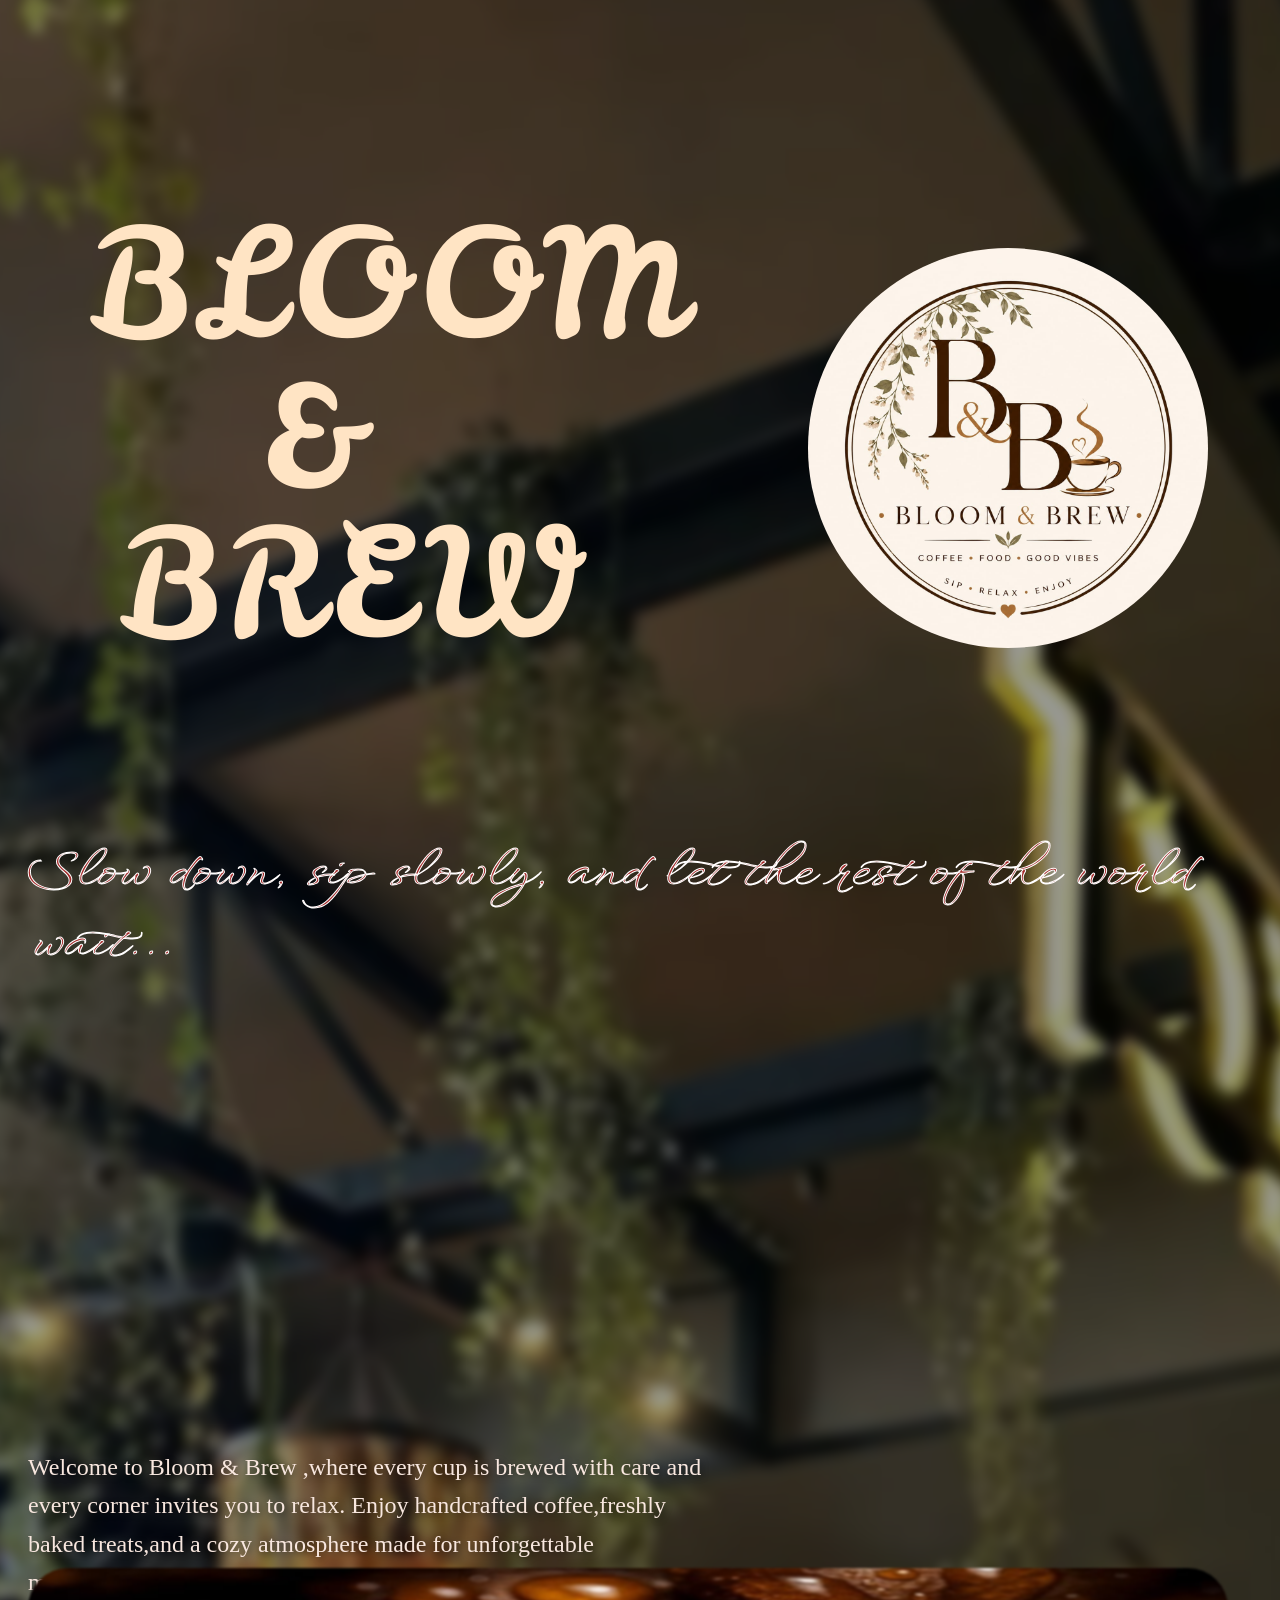
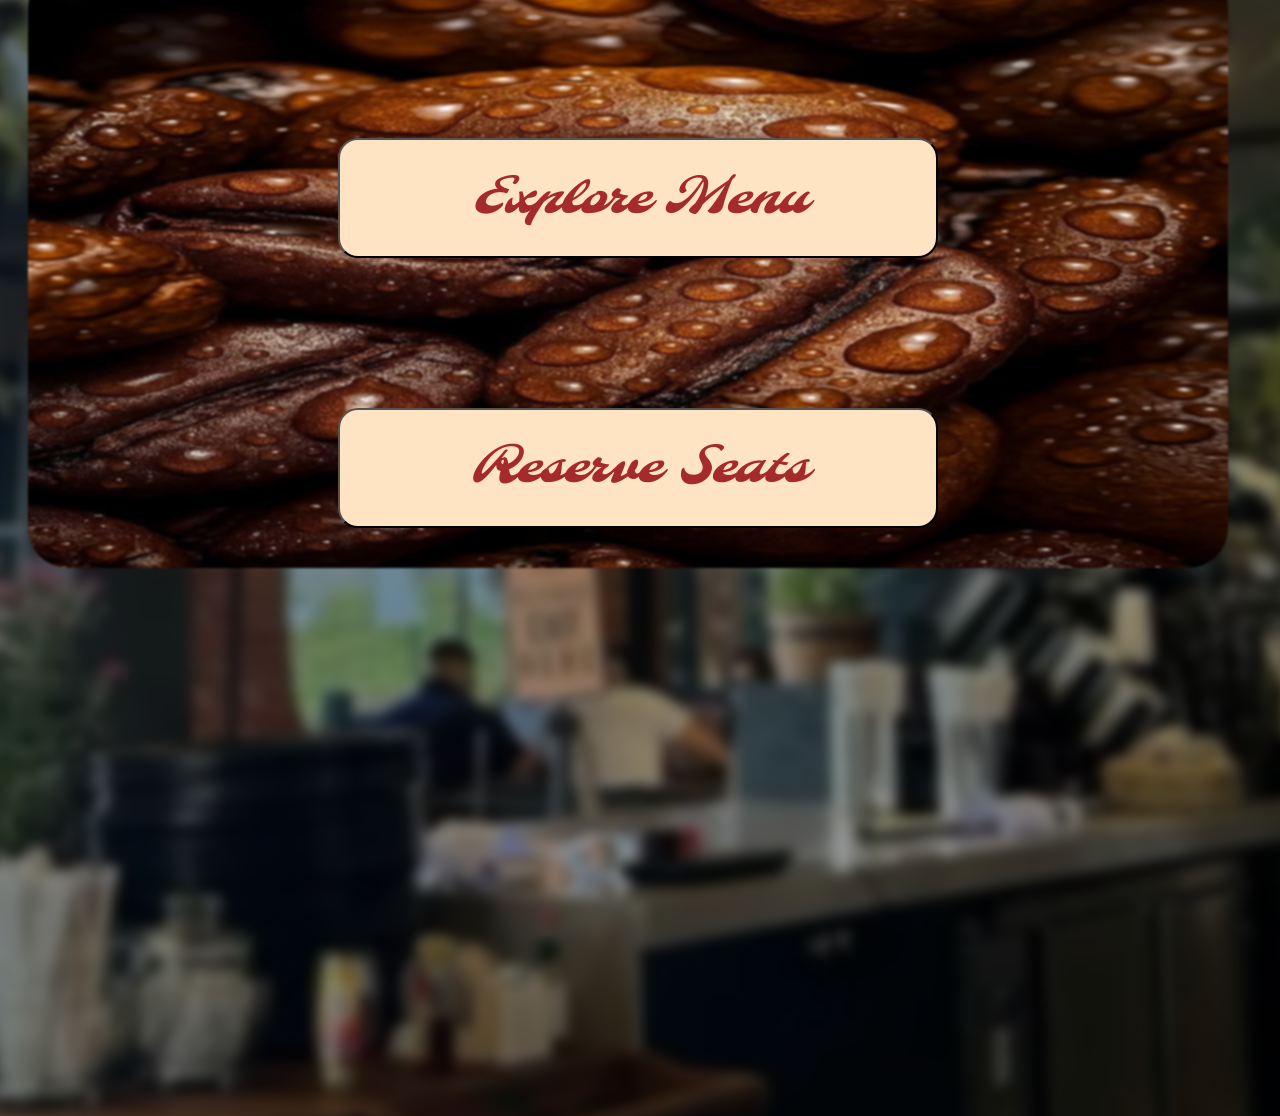
==== cafewebsite/index.html @ abc0347b "added pancakes page" ====
<!DOCTYPE html>
<html lang="en">

<head>
    <meta charset="UTF-8">
    <meta name="viewport" content="width=device-width, initial-scale=1.0">
    <title>BLOOM AND BREW</title>
</head>
<link rel="stylesheet" href="index.css">
<link rel="preconnect" href="https://fonts.googleapis.com">
<link rel="preconnect" href="https://fonts.gstatic.com" crossorigin>
<link href="https://fonts.googleapis.com/css2?family=Leckerli+One&display=swap" rel="stylesheet">
<link rel="preconnect" href="https://fonts.googleapis.com">
<link rel="preconnect" href="https://fonts.gstatic.com" crossorigin>
<link href="https://fonts.googleapis.com/css2?family=WindSong:wght@400;500&display=swap" rel="stylesheet">
<link rel="preconnect" href="https://fonts.googleapis.com">
<link rel="preconnect" href="https://fonts.gstatic.com" crossorigin>
<link href="https://fonts.googleapis.com/css2?family=Molle:ital@1&display=swap" rel="stylesheet">

<div class="hero">
    <div class="blur-bg"></div>
    <div class="butt">

        <div class="blooms">BLOOM </div>
        <div class="and">&</div>
        <div class="brews">BREW</div>
    </div>
    <div class="logo"><img class="logo" src="images.jpg/logo.jpeg" alt="">
    </div>

    <div class="thooughts">

        <div class="thought-content">Slow down, sip  slowly, and  let   the  rest   of  the  world wait...</div>
    </div>

    
<div class="welcome">Welcome to Bloom & Brew ,where every cup is brewed with care and every corner invites you to relax.
    Enjoy handcrafted coffee,freshly baked treats,and a cozy atmosphere made for unforgettable moments.Your Daily Pause<b class="fonts">@ Bloom & Brew</b></div>
  <div class="image"><img width="1200" height="600"  src="images.jpg/background coffee.jpg" alt=""></div>       
<div class="btns">
  <a class="btntext"   href="explore.html" ><button class="btn"><div class="btntexta">Explore Menu</div></button></a>
 <a class="btntexta"   href="reserve.html" ><button class="btna"><div class="btntexta">Reserve Seats</div></button></a>
</div></div>

<div class="about">
    
</div>



</body>

</html>
---- cafewebsite/index.css ----
.hero {
    position:relative;
    height: 300vh;
display: flex;
    width:1250px;
    flex-direction: column;
    overflow: hidden;
    margin-bottom: 0px;
    padding-bottom: 0px;
    margin-top: 0px;
    margin-right: 0;
    margin-left:0;
}

.blur-bg {
    position:fixed;
    width:100%;
    height: 400vh;
    background:linear-gradient(rgba(0,0,0,0.4),rgba(0,0,0,0.4) ),url("images.jpg/background\ 1.jpg");
    background-size: cover;
    background-position: center;
    filter: blur(6px);
    transform: scale(1.05);
    z-index: -1;
    background-attachment: fixed;
    padding: 0;
    margin-top: 0;
    margin-bottom: 0;


}

.border {
    position: relative;
    height: 70vh;
    border-top: 100px;
    border-color: bisque;

}



.butt {

  font-family: "Leckerli One", cursive;
  font-weight: 400;
  font-style: normal;


  


    font-style: normal;
    color: bisque;
    font-size: 150px;
    padding-left: 80px;
    margin-top: 200px;
    width: 100px;
    line-height: 150px;


}

.and {
    padding-left: 180px;
}

.brews {
    padding-left: 30px;
}
.logo{
    position: absolute;
    height: 400px;
    width:400px;
    margin-top:120px;
    margin-left:400px ;
    

    border:10px;
    border-radius: 80%;
}


.thought-font{
    position: absolute;
    color: azure;
    margin-top: 50vh;
    font-size: 50px;
}
    
  



.thought-content{
    position: absolute;
     margin-top: 20vh;
     font-size: 50px;
     margin-left: 20px;

   font-family: "WindSong", cursive;
  font-weight: 400;
  font-style: normal;
  color: aliceblue;
  text-decoration-style: wavy;
  -webkit-text-stroke: 1px white;
  color:brown;
  
  
}
.fonts{
    font-style: oblique;
 color: aliceblue;
  margin-left: 20px;
 font-family: 'Lucida Sans', 'Lucida Sans Regular', 'Lucida Grande', 'Lucida Sans Unicode', Geneva, Verdana, sans-serif;
}



.welcome {
    position: absolute;
    margin-top: 160vh;
    color: antiquewhite;
    font-family: "Cormorant Garamond",serif;
    font-size: 24px;
    line-height: 1.6;
    font-weight: 400;
    max-width: 700px;
    color: #f8e7df;
    text-shadow: 2px 2px 6px rgba(0,0,0,0.4);
    margin-left: 20px;

}
.image img{
    position:absolute;
    margin-left: 10px;
    margin-right: 20px;
    margin-top:100vh;
    border: 10px solid transparent;
    overflow: hidden;

    border-radius: 50px;
     filter: blur(1px);
     padding-bottom: 0;

}
.btn{
    position: absolute;
    width:600px;
    height:120px;
    background-color:bisque;
    border-radius: 20px;
    margin-top:120vh ;
    margin-left: 330px;
    transition: all 0.3s ease;
    cursor: pointer;
    padding-bottom: 0;
}
.btn:hover{
    transform:scale(1.05);
    color: aliceblue;
    background-color: rgba(0,0,0,0.4);
    box-shadow: 2px 2px 4px;
}
.btna:active{
    opacity:1;}

    .btna{
    position: absolute;
    width:600px;
    height:120px;
    background-color:bisque;
    border-radius: 20px;
    margin-top:150vh;
    margin-left: 330px;
    color: brown;
    cursor: pointer;
    transition: all 0.3s ease;
    

    
}
.btna:hover{
    transform:scale(1.05);
    color: aliceblue;
    background-color: rgba(0,0,0,0.4);
    box-shadow: 2px 2px 4px;
}
    

    

.btna:active{ 
    opacity: 1;
    
}
.btntexta{
    font-size: 50px;
    text-decoration: none;
    color: brown;
    
  font-family: "Molle", cursive;
  font-weight: 400;
  font-style: italic;
}



.footer-container{
    position: absolute;
    background-color: rgb(79, 34, 4);
    height: 400px;
    width:1300px ;
    margin-left: 0;
    margin-right: 0;
    margin-top: 300px;
    
}

.footer-section{
    padding-left: 10px;
    font-family: Cambria, Cochin, Georgia, Times, 'Times New Roman', serif;
    
}
.copyright{
    color: aliceblue;
}
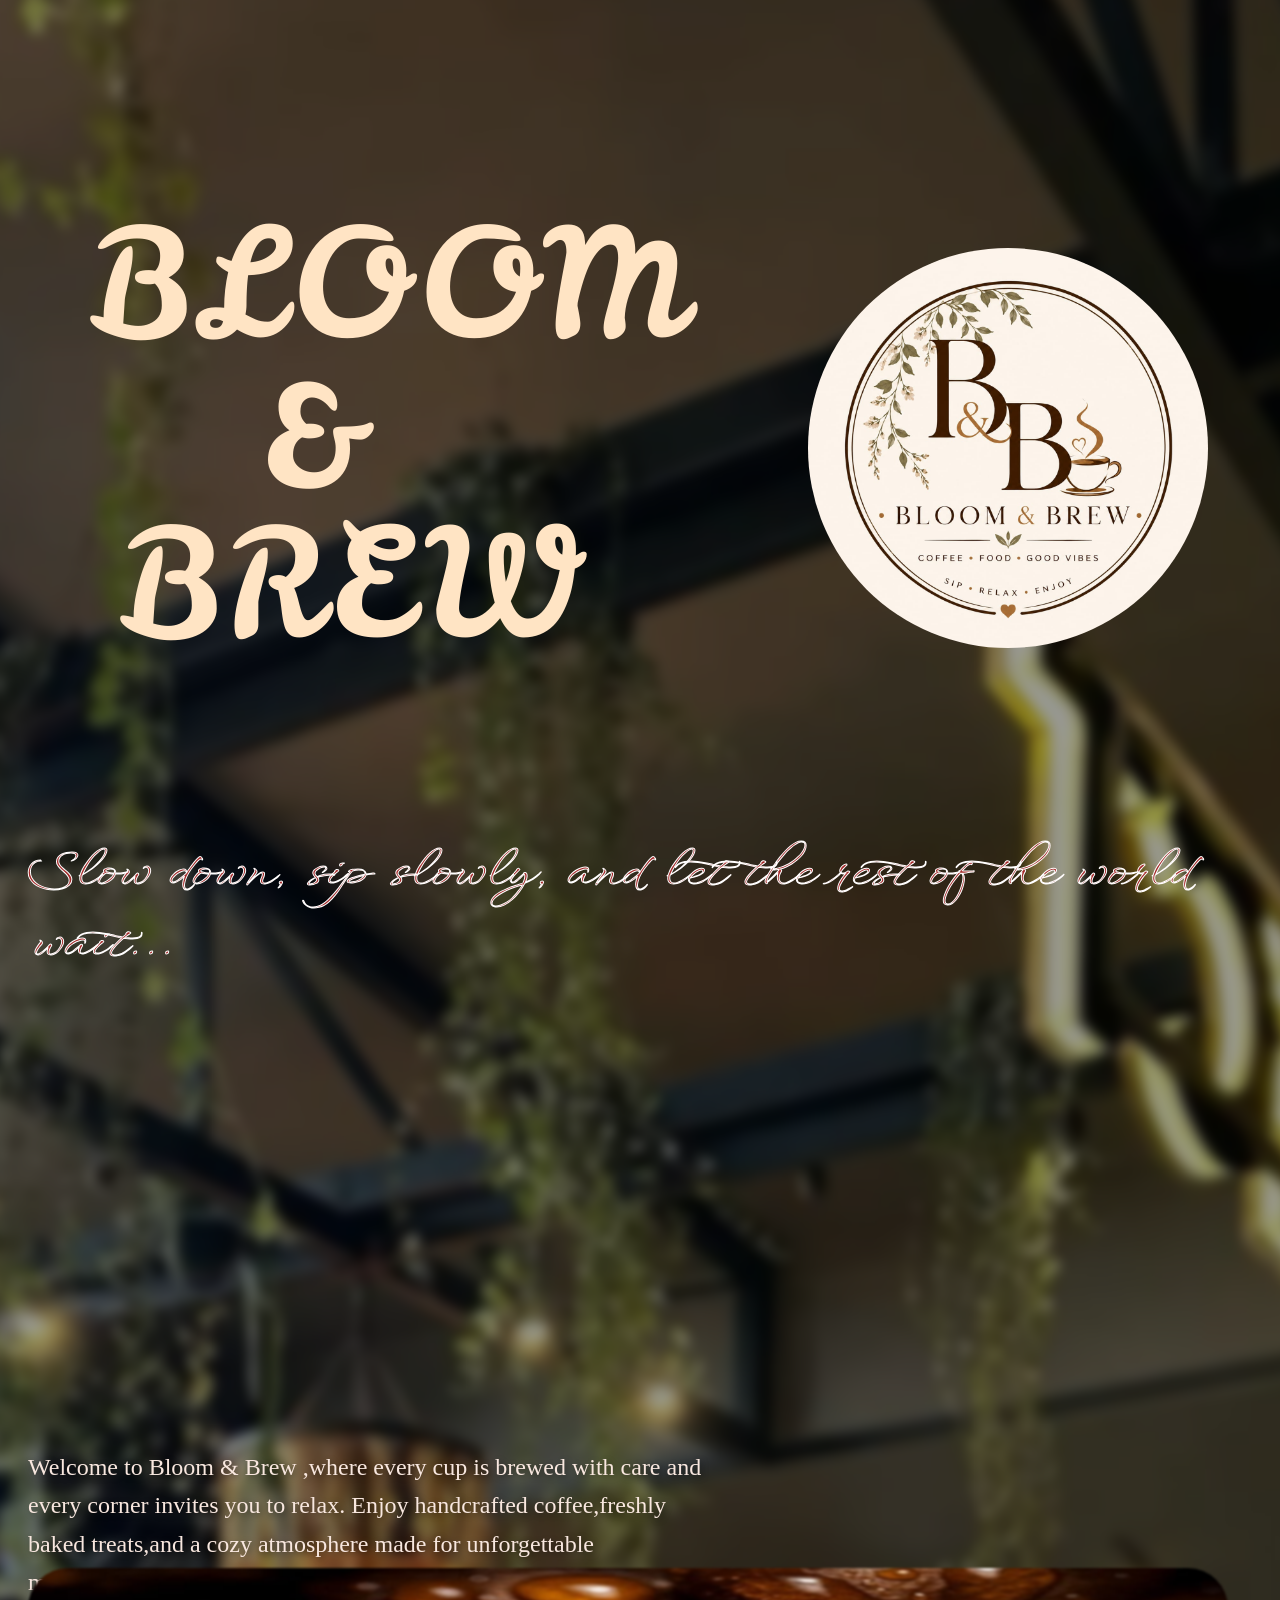
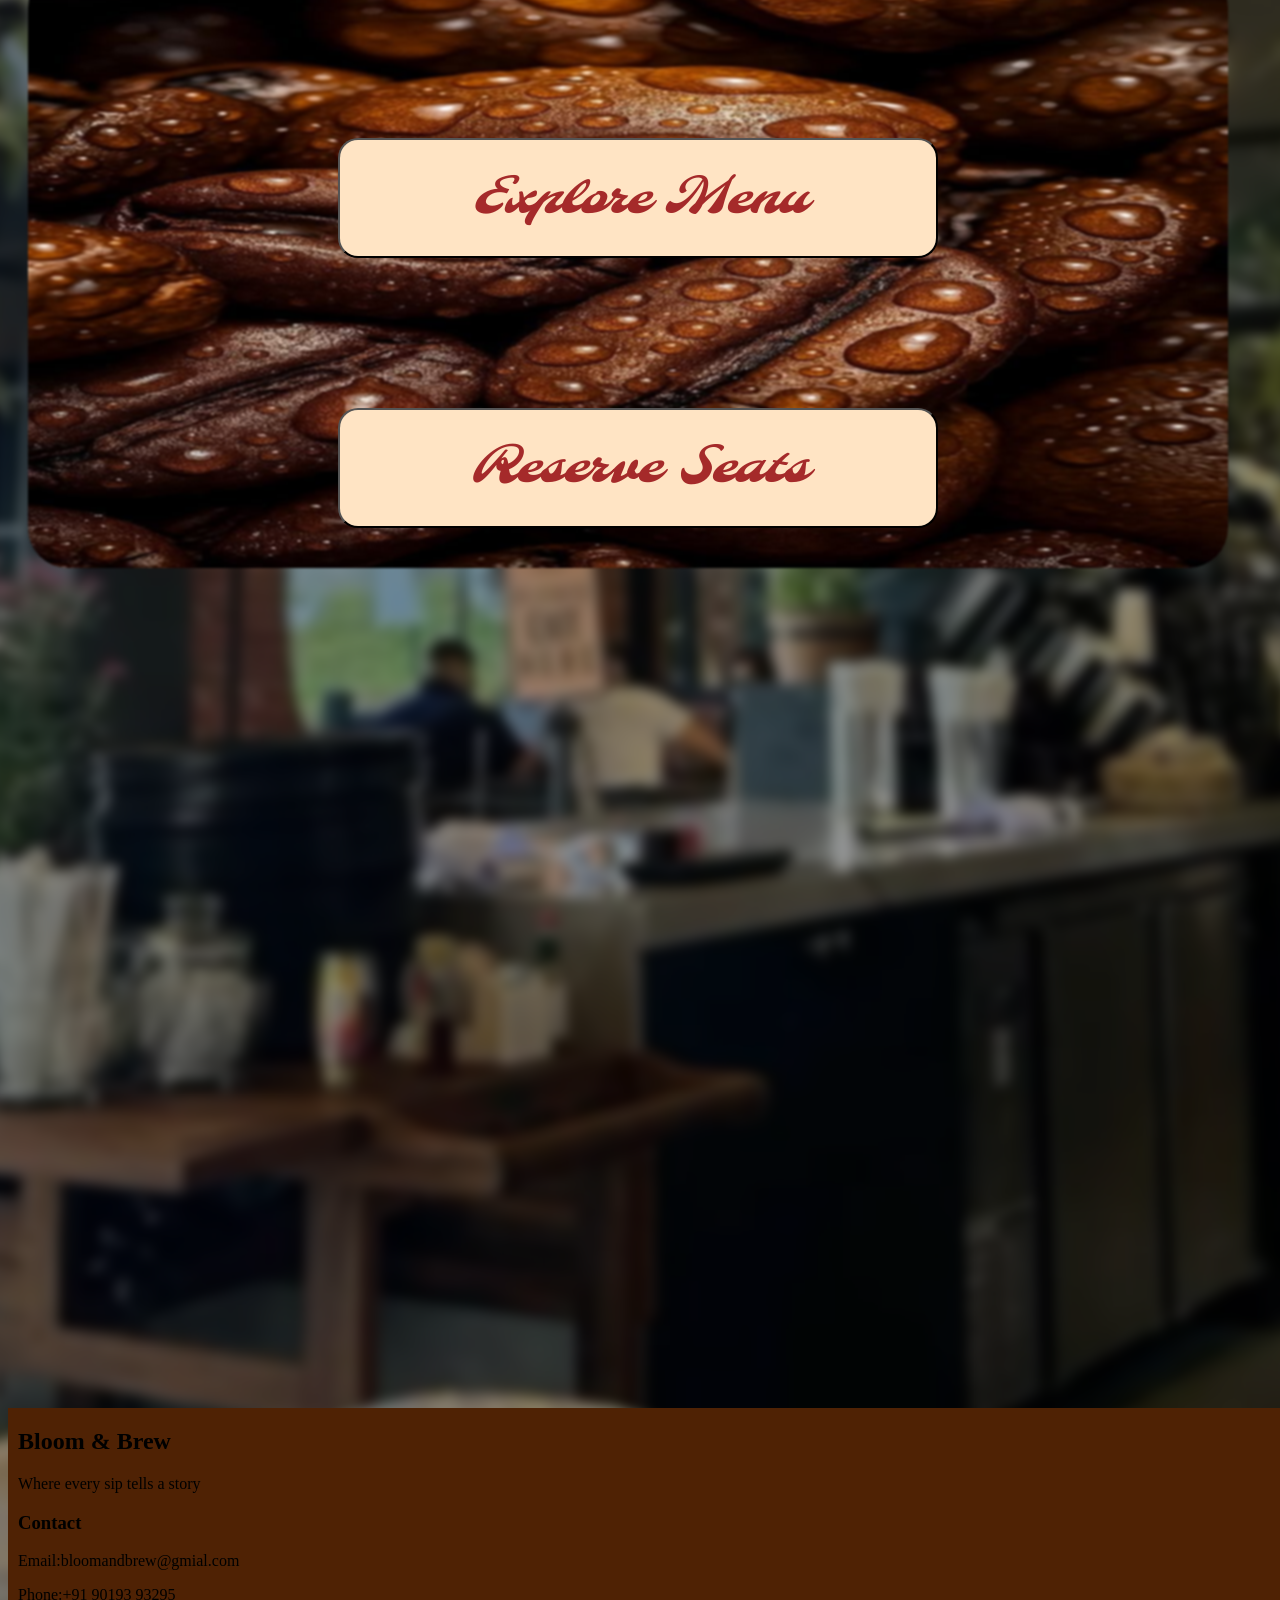
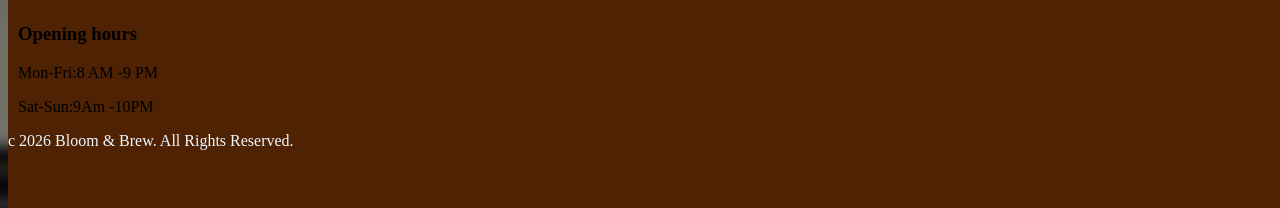
==== commit 0faf21f8: "pancakes added" ====
--- a/cafewebsite/index.html
+++ b/cafewebsite/index.html
@@ -40,11 +40,35 @@
 <div class="btns">
   <a class="btntext"   href="explore.html" ><button class="btn"><div class="btntexta">Explore Menu</div></button></a>
  <a class="btntexta"   href="reserve.html" ><button class="btna"><div class="btntexta">Reserve Seats</div></button></a>
-</div></div>
+</div>
 
-<div class="about">
+</div>
+
+<footer>
+    <div class="footer-container">
+        <div class="footer-section">
+            <h2>Bloom & Brew</h2>
+            <p>Where every sip tells a story</p>
+        </div>
+        <div class="footer-section">
+            <h3>Contact</h3>
+
+            <p>Email:bloomandbrew@gmial.com</p>
+            <p>Phone:+91 90193 93295</p>
+        </div>
+        <div class="footer-section">
+            <h3>Opening hours</h3>
+            <p>Mon-Fri:8 AM -9 PM</p>
+            <p>Sat-Sun:9Am -10PM</p>
+        </div>
+         <div >
+        <p class="copyright">c 2026 Bloom & Brew. All Rights Reserved.</p>
+          </div>
+    </div>
+   
+</footer>
     
-</div>
+
 
 
 
